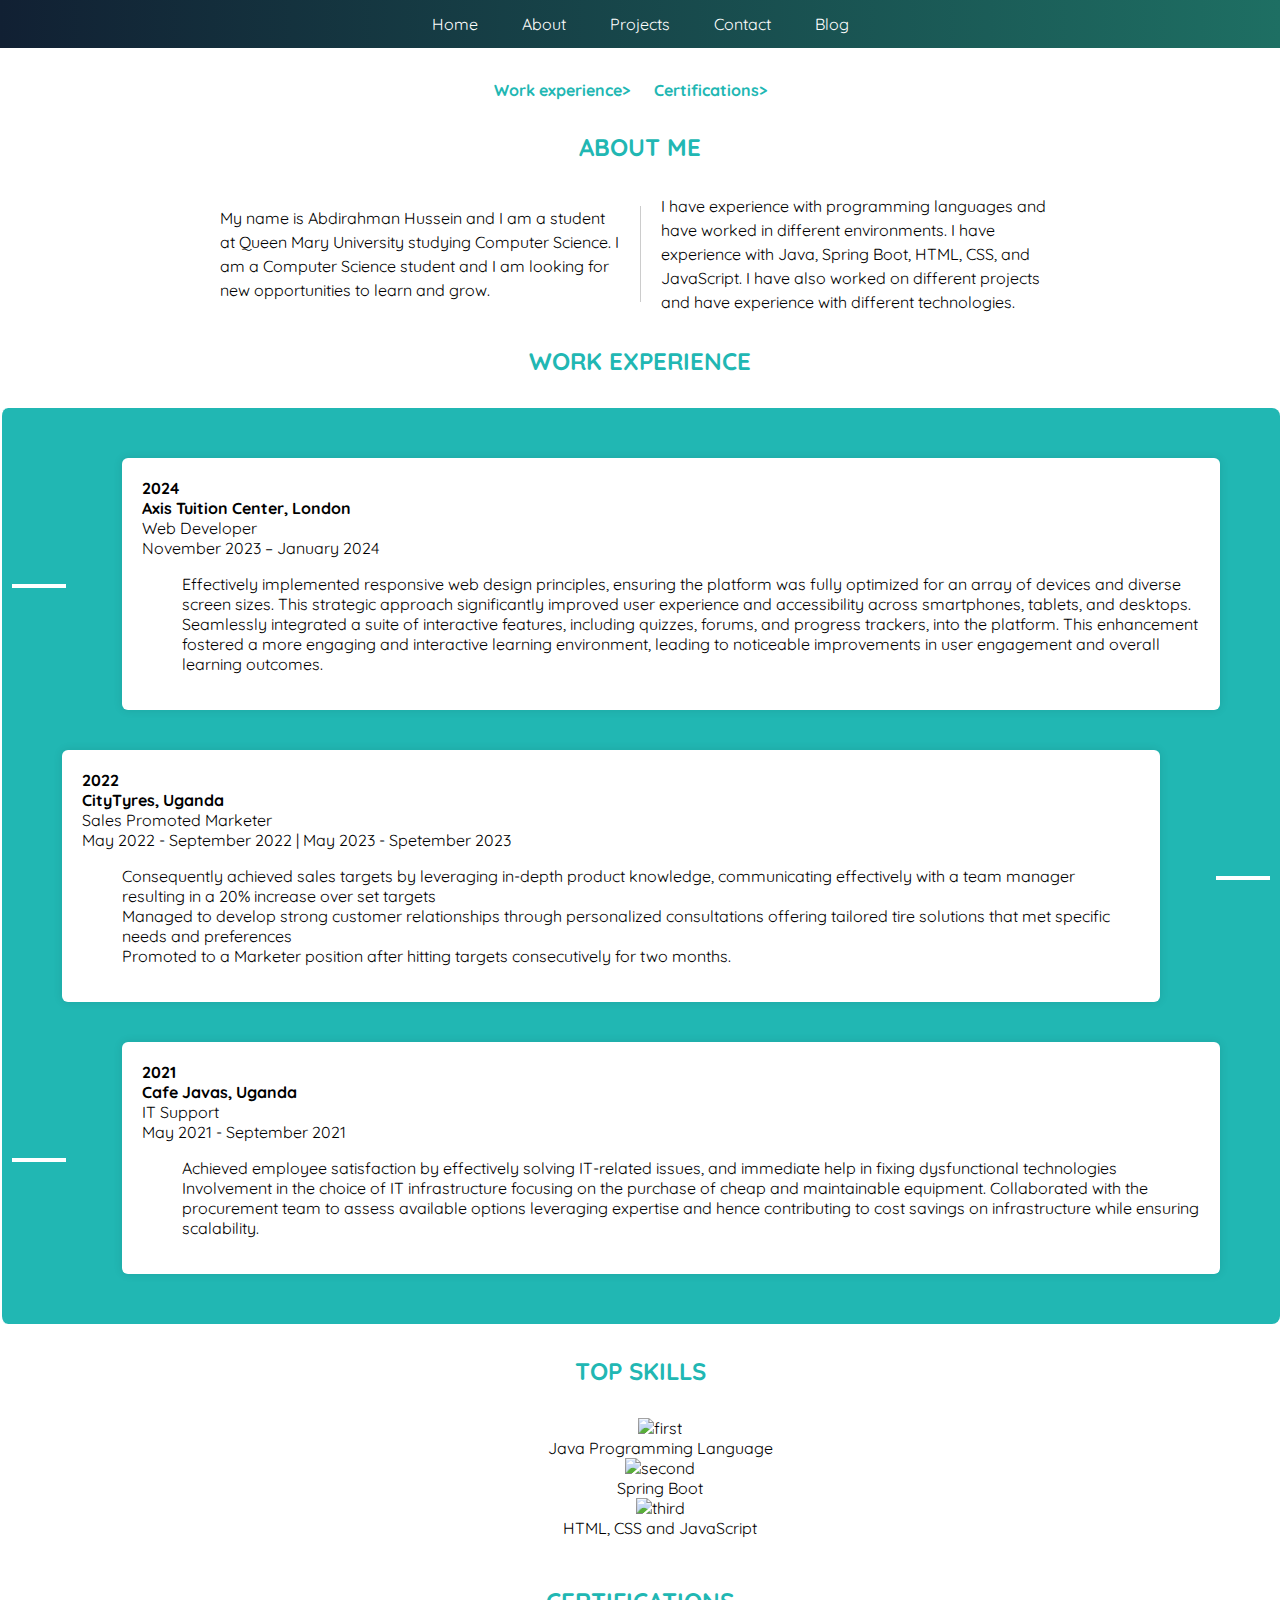
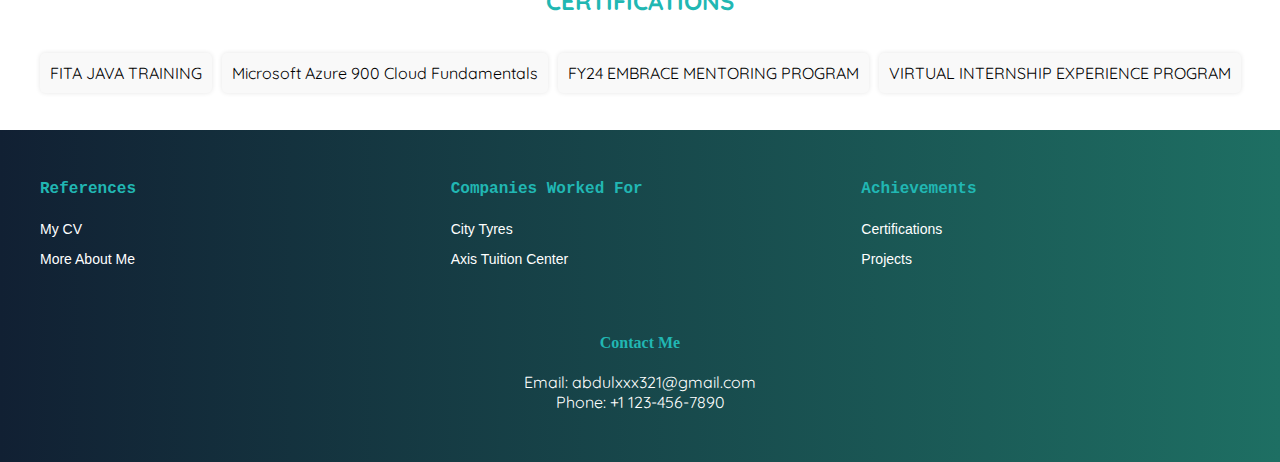
==== About.html @ 767c19e3 "Add files via upload" ====
<!DOCTYPE html>
<html lang="en">
<head>
    <meta charset="UTF-8">
    <meta name="viewport" content="width=device-width, initial-scale=1.0">
    <title>About-page</title>
    <script src="script.js"></script>
    <link rel="preconnect" href="https://fonts.googleapis.com">
    <link rel="prec onnect" href="https://fonts.gstatic.com" crossorigin>
    <link href="https://fonts.googleapis.com/css2?family=Quicksand:wght@300..700&display=swap" rel="stylesheet">
    <link rel="preconnect" href="https://fonts.googleapis.com">
    <link rel="preconnect" href="https://fonts.gstatic.com" crossorigin>
    <link href="https://fonts.googleapis.com/css2?family=Quicksand:wght@300..700&family=Staatliches&display=swap" rel="stylesheet">
    <link rel="preconnect" href="https://fonts.googleapis.com">
    <link rel="preconnect" href="https://fonts.gstatic.com" crossorigin>
    <link href="https://fonts.googleapis.com/css2?family=Play:wght@400;700&family=Playfair+Display:ital,wght@0,400..900;1,400..900&family=Quicksand:wght@300..700&family=Staatliches&display=swap" rel="stylesheet">
    <link rel="stylesheet" href="reset.css">
    <link rel="stylesheet" href="footer.css">
    <link rel="stylesheet" href="About.css">
    <link rel="stylesheet" href="Menubar.css">
      <style>   
    @media (max-width: 768px) {
      /* Call mobile.css for screens with a width of 768px or less */
      @import url('mobile.css');
    }
  </style>
       </head>      
    
         <nav>
    <div class="menu-icon" id="clicked-menu">&#9776;</div>
    <ul class="menu">
      <li><a href="index.html">Home</a></li>
      <li><a href="About.html">About</a></li>
      <li><a href="Projects.html">Projects</a></li>
      <li><a href="Contact.html">Contact</a></li>
      <li><a href="PHP/outofsession.php">Blog</a></li>
    </ul>
  </nav>

        <main>
        <div class="Menu">
          <ul>
             <li><a href="#work-experience">Work experience></a></li>
             <li><a href="#certifications">Certifications></a></li>
          </ul>
          </div>
              
            
<h2>ABOUT ME</h2>    
<section id="aboutme" class="info">
  <div class="aboutme">
    <div class="aboutme-border">
    
      <p>
        My name is Abdirahman Hussein and I am a student at Queen Mary University studying Computer Science.
        I am a Computer Science student and I am looking for new opportunities to learn and grow.
      </p>
    </div>
    <div class="aboutme-content">
      <p>
        I have experience with programming languages and have worked in different environments. I have experience with Java, Spring Boot, HTML, CSS, and JavaScript.
        I have also worked on different projects and have experience with different technologies.
      </p>
    </div>
  </div>
</section>

            
<a href="#work-experience"></a>
<h2>WORK EXPERIENCE</h2>
<section id="work-experience">
<section id="link" class="header">
</section>
<article class="container-timeline">
<section class="timeline">
  <div class="container left">
    <div class="content">
      <h3>2024</h3>
      <h4>Axis Tuition Center, London</h4>
      <p>Web Developer</p>
      <p>November 2023 – January 2024</p>
      <ul>
        <li>Effectively implemented responsive web design principles, ensuring the 
platform was fully optimized for an array of devices and diverse screen sizes. This strategic approach significantly improved user experience and 
accessibility across smartphones, tablets, and desktops.</li>
        <li>Seamlessly integrated a suite of interactive features, including quizzes, forums, and progress trackers, into the platform. This enhancement fostered a more 
engaging and interactive learning environment, leading to noticeable improvements in user engagement and overall learning outcomes.</li>
      </ul>
    </div>
  </div>
  
  <div class="container right">
    <div class="content">
      <h3>2022</h3>
      <h4>CityTyres, Uganda</h4>
      <p>Sales Promoted Marketer</p>
      <p>May 2022 - September 2022 | May 2023 - Spetember 2023 </p>
      <ul>
        <li>Consequently achieved sales targets by leveraging in-depth product knowledge, communicating effectively with a team manager resulting in a 20% increase over set targets</li>
        <li>Managed to develop strong customer relationships through personalized consultations offering tailored tire solutions that met specific needs and preferences</li>
        <li>Promoted to a Marketer position after hitting targets consecutively for two months.</li>
      </ul>
    </div>
  </div>
  
  <div class="container left">
    <div class="content">
      <h3>2021</h3>
      <h4>Cafe Javas, Uganda</h4>
      <p>IT Support</p>
      <p>May 2021 - September 2021</p>
      <ul>
        <li>Achieved employee satisfaction by effectively solving IT-related issues, and immediate help in fixing dysfunctional technologies</li>
        <li>Involvement in the choice of IT infrastructure focusing on the purchase of cheap and maintainable equipment. Collaborated with the procurement team to assess available options leveraging expertise and hence contributing to cost savings on infrastructure while ensuring scalability.</li>
      </ul>
    </div>
  </div>
  
</section>
</article>

<article id="skills">
  <h2>TOP SKILLS</h2>
 <ul>
    <li class="items">
      <img src="Project photos/first.png" alt="first">
      <p>Java Programming Language</p>
    </li>
    <li class="items">
      <img src="Project photos/second.png" alt="second">
      <p>Spring Boot</p>
    </li>
    <li class="items">
      <img src="Project photos/third.png" alt="third">
      <p>HTML, CSS and JavaScript</p>
    </li>
  </ul>
</article>


            <aside id="certifications">
                <h2>CERTIFICATIONS</h2>
                <ul>
                    <li>
                      FITA JAVA TRAINING
                    </li>
                    <li>
                       Microsoft Azure 900 Cloud Fundamentals
                    </li>
                    <li>
                        FY24 EMBRACE MENTORING PROGRAM
                    </li>
                    <li>
                        VIRTUAL INTERNSHIP EXPERIENCE PROGRAM
                    </li>
          
                </ul>
            </aside>
            
        </main>

  <footer id="footer" class="footer">
    <div class="footer-content">
      <div class="footer-section">
        <h3>References</h3>
        <ul>
          <li><a href="CV.html">My CV</a></li>
          <li><a href="Home-BlogPage.html">More About Me</a></li>
        </ul>
      </div>
      <div class="footer-section">
        <h3>Companies Worked For</h3>
        <ul>
          <li><a href="https://mandelagroup.co.ug/">City Tyres</a></li>
          <li><a href="https://www.tuitioncentres.org/">Axis Tuition Center</a></li>
        </ul>
      </div>
      <div class="footer-section">
        <h3>Achievements</h3>
        <ul>
          <li><a href="#certifications">Certifications</a></li>
          <li><a href="Projectsfinal.html">Projects</a></li>
        </ul>
      </div>
    </div>
    <div class="contact-info">
      <h3>Contact Me</h3>
      <p>Email: abdulxxx321@gmail.com</p>
      <p>Phone: +1 123-456-7890</p>
    </div>
  </footer>
      
    </div>
  


</html>
---- footer.css ----
/* Footer styles */
.footer {
  background: linear-gradient(to right, #112033, #1e6f63);
  color: white;
  padding: 3.125em 0; 
  max-width: 100%;
  margin-top: 2rem;
}

.footer-content {
  max-width: 75em; 
  margin: 0 auto;
  display: flex;
  flex-wrap: wrap; /* Allow items to wrap to the next line */
  justify-content: space-between;
  padding: 0 2em;
}

.footer-section {
  flex: 1;
  margin-right: 2em; /* Adjust margin for better spacing */
}

.footer-section:last-child {
  margin-right: 0;
}

.footer-section h3 {
  color: #21b7b3;
  margin-bottom: 1.25em; 
  font-family: 'Courier New', monospace;
}

.footer-section ul {
  list-style-type: none;
  padding: 0;
}

.footer-section ul li {
  margin-bottom: 0.625em; 
}

.footer-section ul li a {
  color: #ffffff;
  text-decoration: none;
  transition: color 0.3s;
  font-family: 'Arial', sans-serif;
  font-size: 0.875em;
}

.footer-section ul li a:hover {
  color: #21b7b3;
}

.contact-info {
  flex: 1;
  margin-top: 3.125em;
  text-align: center;
}

.contact-info h3 {
  color: #21b7b3;
  margin-bottom: 1.25em; 
  font-family: 'Georgia', serif;
}

/* Media query for smaller screens */
@media screen and (max-width: 768px) {
  .footer-content {
    flex-direction: column; /* Stack items vertically */
    align-items: center; /* Center items horizontally */
  }
  
  .footer-section {
    flex: 1 1 auto; /* Allow items to grow and shrink as needed */
    margin-right: 0; /* Remove right margin */
    margin-bottom: 1.25em; /* Add bottom margin for spacing */
  }
}
---- About.css ----
/* Overall styles */
body {
  font-family: "Quicksand", sans-serif;
}

/* Menu links for the About page */
.Menu ul {
  list-style-type: none;
  padding: 0;
  margin: 2rem;
  text-align: center;
}

.Menu li {
  display: inline;
  margin-right: 20px;
}

.Menu a {
  text-decoration: none;
  color: #21b7b3;
  font-weight: bold;
}

.Menu a:hover {
  color: #007bff;
}

/* Center align the header */
h2 {
  text-align: center;
  display: block;
  margin: 2rem;
  color: #21b7b3;
  font-size: 1.5rem;
}

.aboutme {
  display: flex;
  justify-content: center;
  align-items: center;
}

.aboutme-border {
  border-right: 1px solid #cccccc;
  padding-right: 20px;
  margin-right: 20px;
}

.aboutme p {
  max-width: 400px;
  text-align: left;
  line-height: 1.5;
  margin: 0;
}

.aboutme h2 {
  text-align: center;
}

/* Timeline CSS */
.timeline {
  position: relative;
  padding: 20px 0;
}

.container-timeline {
  padding: 10px 40px;
  margin: 2rem 0;
  position: relative;
  border-left: 2px solid white;
  border-radius: 8px;
  background-color: #21b7b3;
}

.content {
  padding: 20px;
  background-color: white;
  border-radius: 6px;
  box-shadow: 0 0 10px rgba(0, 0, 0, 0.1);
}

.content h3 {
  margin-top: 0;
}

.container {
  position: relative;
  padding: 20px;
}

.container.left {
  padding-left: 80px;
}

.container.right {
  padding-right: 80px;
}

.container::before {
  content: '';
  position: absolute;
  top: 50%;
  border-width: 2px;
  border-style: solid;
  border-color: white;
}

.container.left::before {
  left: -30px;
  width: 50px;
}

.container.right::before {
  right: -30px;
  width: 50px;
}

#certifications {
  display: flex;
  flex-direction: column;
  align-items: center;
}

li {
  list-style: none;
}

#certifications ul {
  list-style-type: none;
  padding: 0;
  margin: 0;
  display: flex;
  flex-wrap: wrap;
  justify-content: center;
}

#certifications li {
  margin: 5px;
  padding: 10px;
  background-color: #f9f9f9;
  border-radius: 5px;
  box-shadow: 0 0 5px rgba(0, 0, 0, 0.1);
}

#skills {
  text-align: center;
}

.skills-list {
  list-style-type: none;
  padding: 0;
  display: flex;
  justify-content: center;
}

.skill-item {
  margin: 0 20px;
  text-align: center;
}

.skill-item img {
  width: 50px;
  height: 50px;
  margin-bottom: 10px;
}

/* Responsive styles */
@media screen and (max-width: 768px) {
  .Menu li {
    display: block;
    margin-right: 0;
    margin-bottom: 10px;
  }

  .aboutme {
    flex-direction: column;
  }

  .aboutme-border {
    border-right: none;
    padding-right: 0;
    margin-right: 0;
    margin-bottom: 20px;
  }

  .aboutme p {
    max-width: none;
  }

  .container.left,
  .container.right {
    padding-left: 20px;
    padding-right: 20px;
  }
}
---- Menubar.css ----
@import url('https://fonts.googleapis.com/css2?family=Poppins:wght@300;400;500;600;700;800;900&display=swap');
/* CSS styling for the menu navbar */
nav {
  background: linear-gradient(to right, #112033, #1e6f63); /* Background color */
  text-align: center;
  width: 100%; /* Full width */
}

.menu-icon {
  display: none; /* Hide the menu icon by default for larger screens */
  color: white; /* Icon color */
  font-size: 1.5em; /* Icon size */
  padding: 0.9375em; /* Padding around the icon */
  cursor: pointer; /* Change cursor to pointer on hover */
}

.menu {
  list-style-type: none; /* Remove bullet points */
  margin: 0;
  padding: 0;
  overflow: hidden;
}

.logo a {
  color: white; /* Text color */
  font-size: 1.5em; /* Font size */
  font-weight: bold; /* Font weight */
  text-decoration: none; /* Remove underline */
  padding: 0.625em 1.25em; /* Padding around the logo */
}

.menu li {
  display: inline-block; /* Display menu items inline-block */
}


.menu li a {
  display: block;
  color: white; /* Text color */
  text-align: center;
  padding: 0.875em 1.25em; /* Padding for each menu item */
  text-decoration: none;
  transition: background-color 0.3s ease; /* Smooth transition effect for background color */
}

.menu li a:hover {
  background-color: rgba(255, 255, 255, 0.1); /* Change background color on hover */
}
.menu li a {
  display: block;
  color: white; /* Text color */
  text-align: center;
  padding: 0.875em 1.25em; /* Padding for each menu item */
  text-decoration: none;   
}

.menu li a:hover {
  transition: background-color 0.3s ease; /* Smooth transition effect */
}


.menu li a {
  display: block;
  color: white; /* Text color */
  text-align: center;
  padding: 0.875em 1.25em; /* Padding for each menu item */
  text-decoration: none;
  transition: background-color 0.3s ease; /* Smooth transition effect for background color */
}

.menu li a:hover {
  background-color: rgba(255, 255, 255, 0.1); /* Change background color on hover */
}


@media screen and (max-width: 48em) {
  .menu {
      display: none; /* Hide the menu for smaller screens */
      right: 0;
  }
  .menu-icon {
      display: block; /* Display the menu icon for smaller screens */
      right: 0;
  }
}
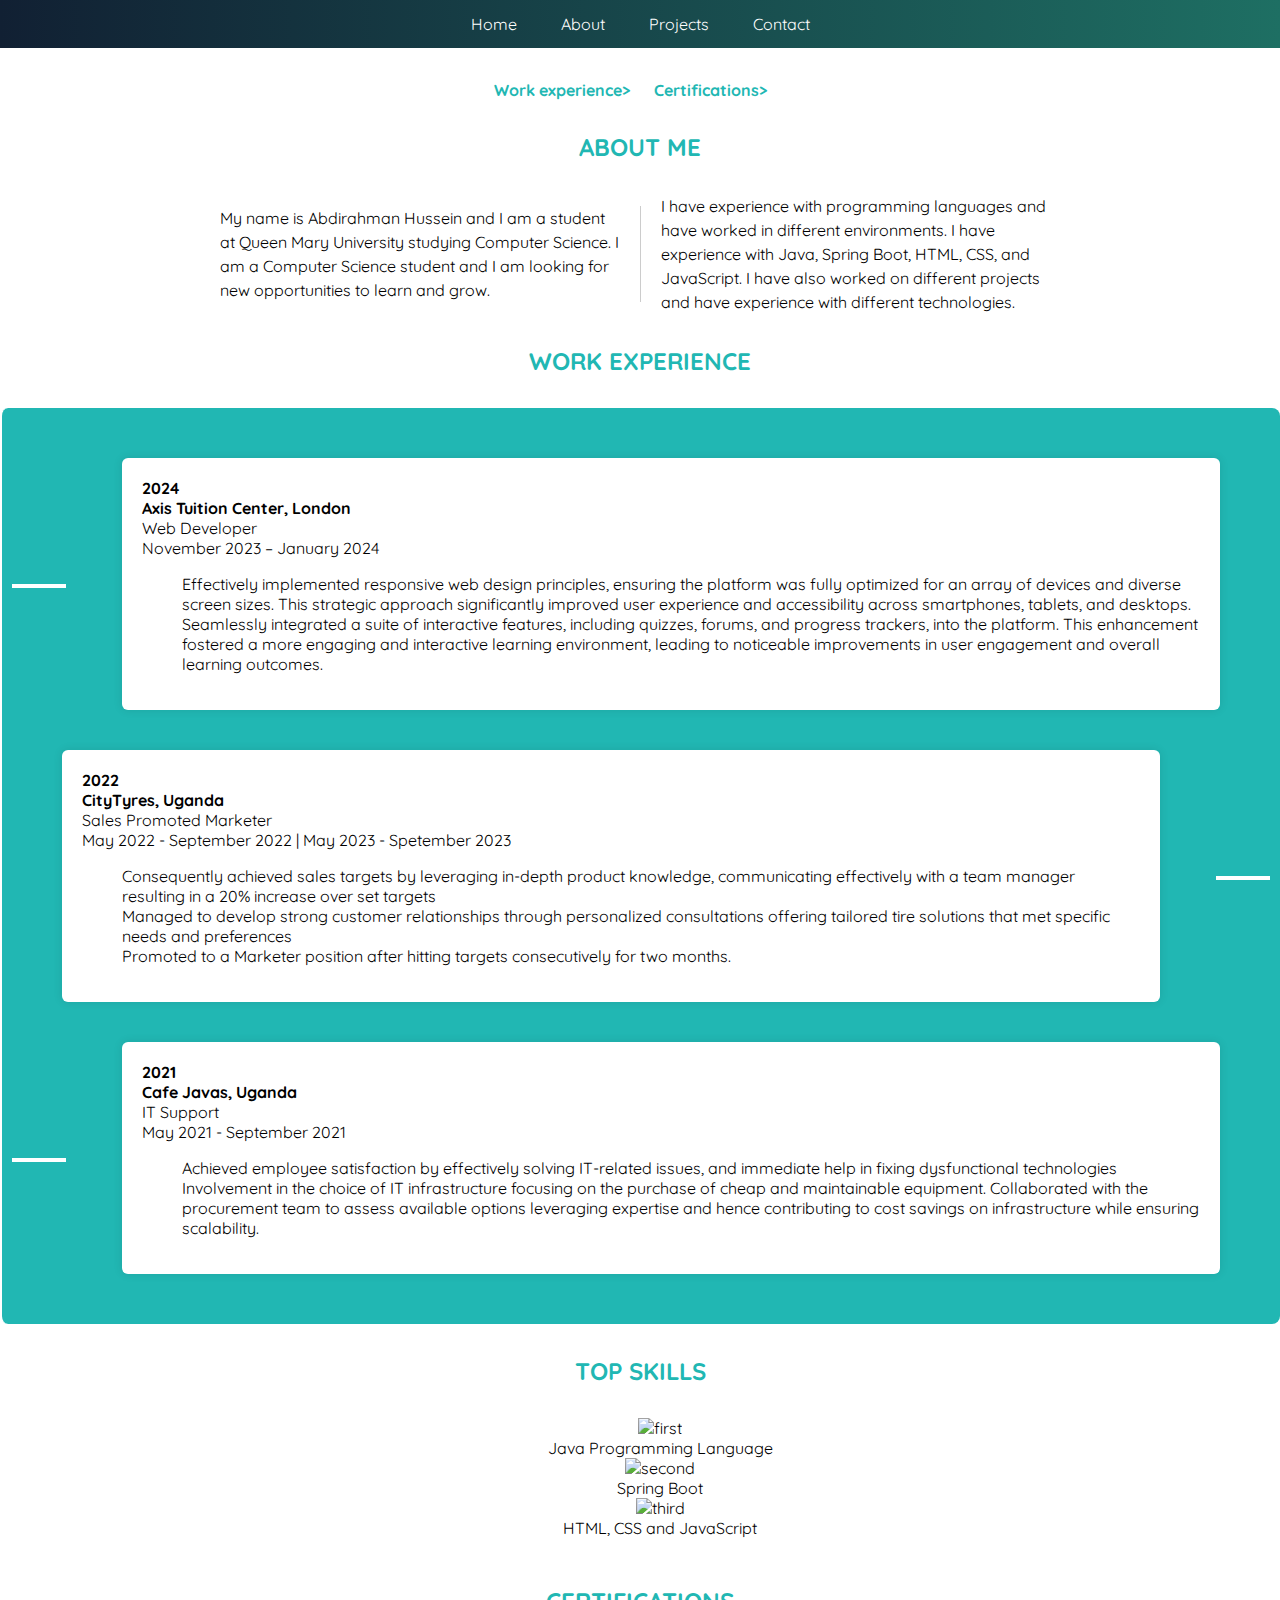
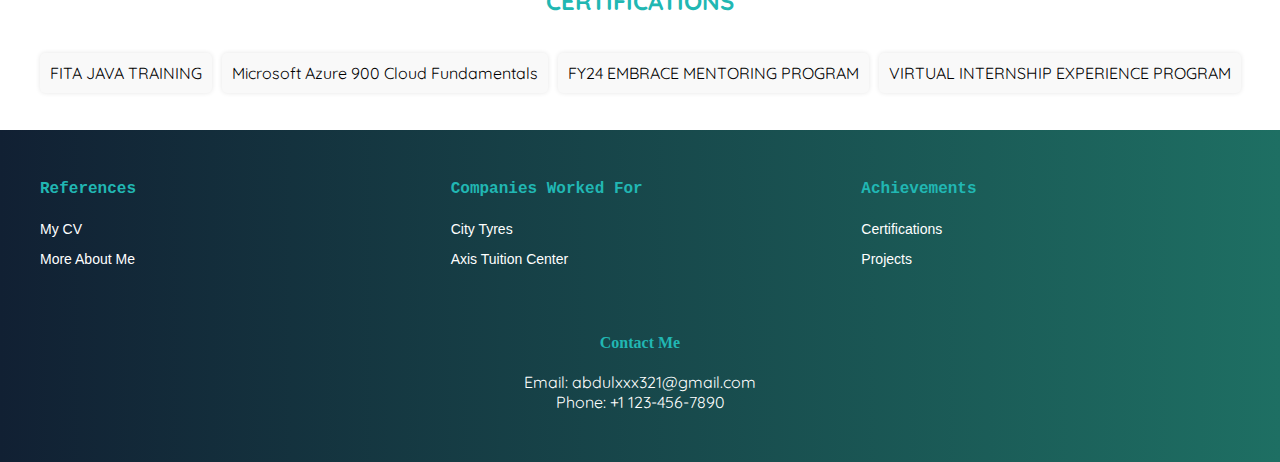
==== commit 7284a974: "Update About.html" ====
--- a/About.html
+++ b/About.html
@@ -33,7 +33,7 @@
       <li><a href="About.html">About</a></li>
       <li><a href="Projects.html">Projects</a></li>
       <li><a href="Contact.html">Contact</a></li>
-      <li><a href="PHP/outofsession.php">Blog</a></li>
+
     </ul>
   </nav>
 
@@ -123,15 +123,15 @@
   <h2>TOP SKILLS</h2>
  <ul>
     <li class="items">
-      <img src="Project photos/first.png" alt="first">
+      <img src="first.png" alt="first">
       <p>Java Programming Language</p>
     </li>
     <li class="items">
-      <img src="Project photos/second.png" alt="second">
+      <img src="second.png" alt="second">
       <p>Spring Boot</p>
     </li>
     <li class="items">
-      <img src="Project photos/third.png" alt="third">
+      <img src="third.png" alt="third">
       <p>HTML, CSS and JavaScript</p>
     </li>
   </ul>
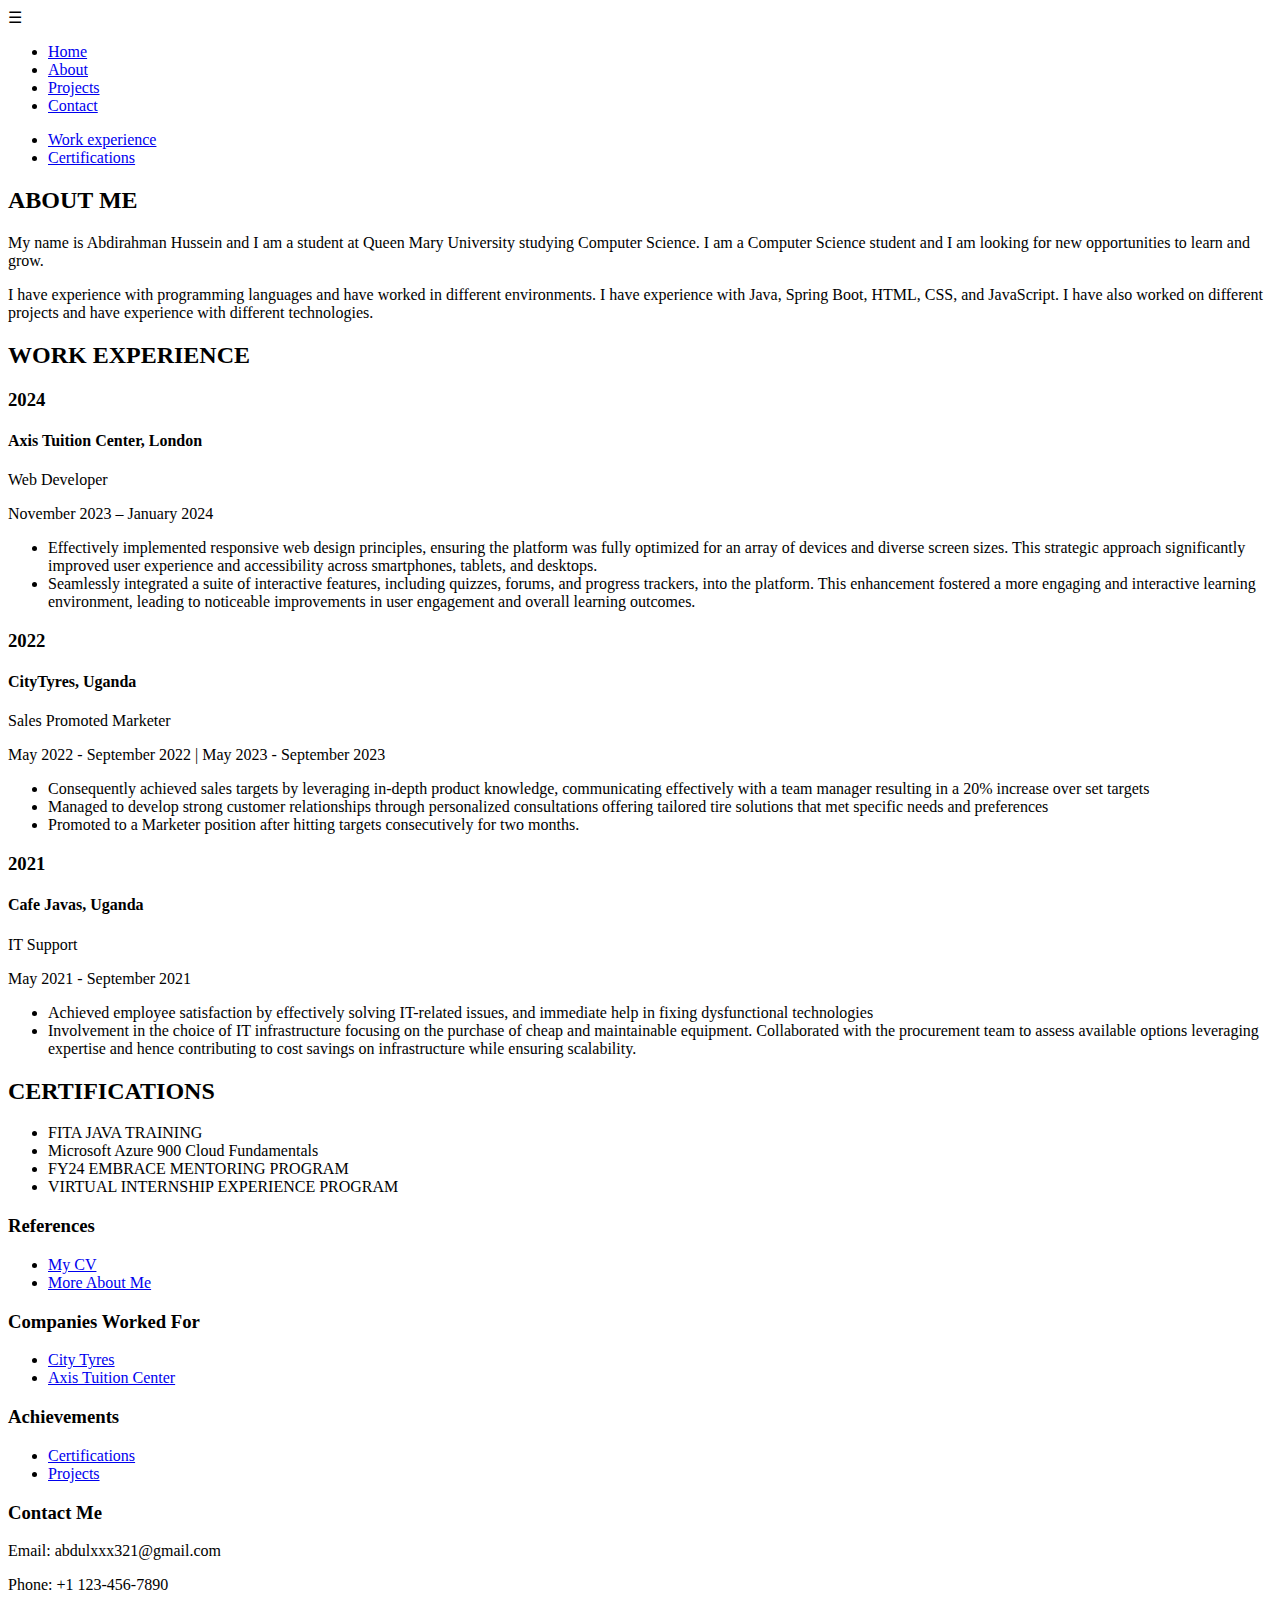
==== commit 96d8bdad: "Update About.html" ====
--- a/About.html
+++ b/About.html
@@ -4,194 +4,140 @@
     <meta charset="UTF-8">
     <meta name="viewport" content="width=device-width, initial-scale=1.0">
     <title>About-page</title>
-    <script src="script.js"></script>
-    <link rel="preconnect" href="https://fonts.googleapis.com">
-    <link rel="prec onnect" href="https://fonts.gstatic.com" crossorigin>
-    <link href="https://fonts.googleapis.com/css2?family=Quicksand:wght@300..700&display=swap" rel="stylesheet">
-    <link rel="preconnect" href="https://fonts.googleapis.com">
-    <link rel="preconnect" href="https://fonts.gstatic.com" crossorigin>
-    <link href="https://fonts.googleapis.com/css2?family=Quicksand:wght@300..700&family=Staatliches&display=swap" rel="stylesheet">
-    <link rel="preconnect" href="https://fonts.googleapis.com">
-    <link rel="preconnect" href="https://fonts.gstatic.com" crossorigin>
-    <link href="https://fonts.googleapis.com/css2?family=Play:wght@400;700&family=Playfair+Display:ital,wght@0,400..900;1,400..900&family=Quicksand:wght@300..700&family=Staatliches&display=swap" rel="stylesheet">
-    <link rel="stylesheet" href="reset.css">
-    <link rel="stylesheet" href="footer.css">
-    <link rel="stylesheet" href="About.css">
-    <link rel="stylesheet" href="Menubar.css">
-      <style>   
-    @media (max-width: 768px) {
-      /* Call mobile.css for screens with a width of 768px or less */
-      @import url('mobile.css');
-    }
-  </style>
-       </head>      
-    
-         <nav>
-    <div class="menu-icon" id="clicked-menu">&#9776;</div>
+    <link rel="stylesheet" href="styles.css">
+    <style>   
+        @media (max-width: 768px) {
+            /* Call mobile.css for screens with a width of 768px or less */
+            @import url('mobile.css');
+        }
+    </style>
+</head>
+<body>
+
+<nav>
+    <div class="menu-icon" id="clicked-menu" onclick="toggleMenu()">&#9776;</div>
     <ul class="menu">
-      <li><a href="index.html">Home</a></li>
-      <li><a href="About.html">About</a></li>
-      <li><a href="Projects.html">Projects</a></li>
-      <li><a href="Contact.html">Contact</a></li>
+        <li><a href="index.html">Home</a></li>
+        <li><a href="About.html">About</a></li>
+        <li><a href="Projects.html">Projects</a></li>
+        <li><a href="Contact.html">Contact</a></li>
+    </ul>
+</nav>
 
-    </ul>
-  </nav>
+<main>
+    <div class="Menu">
+        <ul>
+            <li><a href="#work-experience">Work experience</a></li>
+            <li><a href="#certifications">Certifications</a></li>
+        </ul>
+    </div>
 
-        <main>
-        <div class="Menu">
-          <ul>
-             <li><a href="#work-experience">Work experience></a></li>
-             <li><a href="#certifications">Certifications></a></li>
-          </ul>
-          </div>
-              
-            
-<h2>ABOUT ME</h2>    
-<section id="aboutme" class="info">
-  <div class="aboutme">
-    <div class="aboutme-border">
-    
-      <p>
-        My name is Abdirahman Hussein and I am a student at Queen Mary University studying Computer Science.
-        I am a Computer Science student and I am looking for new opportunities to learn and grow.
-      </p>
-    </div>
-    <div class="aboutme-content">
-      <p>
-        I have experience with programming languages and have worked in different environments. I have experience with Java, Spring Boot, HTML, CSS, and JavaScript.
-        I have also worked on different projects and have experience with different technologies.
-      </p>
-    </div>
-  </div>
-</section>
+    <h2>ABOUT ME</h2>
+    <section id="aboutme" class="info">
+        <div class="aboutme">
+            <div class="aboutme-border">
+                <p>
+                    My name is Abdirahman Hussein and I am a student at Queen Mary University studying Computer Science.
+                    I am a Computer Science student and I am looking for new opportunities to learn and grow.
+                </p>
+            </div>
+            <div class="aboutme-content">
+                <p>
+                    I have experience with programming languages and have worked in different environments. I have experience with Java, Spring Boot, HTML, CSS, and JavaScript.
+                    I have also worked on different projects and have experience with different technologies.
+                </p>
+            </div>
+        </div>
+    </section>
 
-            
-<a href="#work-experience"></a>
-<h2>WORK EXPERIENCE</h2>
-<section id="work-experience">
-<section id="link" class="header">
-</section>
-<article class="container-timeline">
-<section class="timeline">
-  <div class="container left">
-    <div class="content">
-      <h3>2024</h3>
-      <h4>Axis Tuition Center, London</h4>
-      <p>Web Developer</p>
-      <p>November 2023 – January 2024</p>
-      <ul>
-        <li>Effectively implemented responsive web design principles, ensuring the 
-platform was fully optimized for an array of devices and diverse screen sizes. This strategic approach significantly improved user experience and 
-accessibility across smartphones, tablets, and desktops.</li>
-        <li>Seamlessly integrated a suite of interactive features, including quizzes, forums, and progress trackers, into the platform. This enhancement fostered a more 
-engaging and interactive learning environment, leading to noticeable improvements in user engagement and overall learning outcomes.</li>
-      </ul>
-    </div>
-  </div>
-  
-  <div class="container right">
-    <div class="content">
-      <h3>2022</h3>
-      <h4>CityTyres, Uganda</h4>
-      <p>Sales Promoted Marketer</p>
-      <p>May 2022 - September 2022 | May 2023 - Spetember 2023 </p>
-      <ul>
-        <li>Consequently achieved sales targets by leveraging in-depth product knowledge, communicating effectively with a team manager resulting in a 20% increase over set targets</li>
-        <li>Managed to develop strong customer relationships through personalized consultations offering tailored tire solutions that met specific needs and preferences</li>
-        <li>Promoted to a Marketer position after hitting targets consecutively for two months.</li>
-      </ul>
-    </div>
-  </div>
-  
-  <div class="container left">
-    <div class="content">
-      <h3>2021</h3>
-      <h4>Cafe Javas, Uganda</h4>
-      <p>IT Support</p>
-      <p>May 2021 - September 2021</p>
-      <ul>
-        <li>Achieved employee satisfaction by effectively solving IT-related issues, and immediate help in fixing dysfunctional technologies</li>
-        <li>Involvement in the choice of IT infrastructure focusing on the purchase of cheap and maintainable equipment. Collaborated with the procurement team to assess available options leveraging expertise and hence contributing to cost savings on infrastructure while ensuring scalability.</li>
-      </ul>
-    </div>
-  </div>
-  
-</section>
-</article>
+    <h2>WORK EXPERIENCE</h2>
+    <section id="work-experience">
+        <div class="container-timeline">
+            <section class="timeline">
+                <div class="container left">
+                    <div class="content">
+                        <h3>2024</h3>
+                        <h4>Axis Tuition Center, London</h4>
+                        <p>Web Developer</p>
+                        <p>November 2023 – January 2024</p>
+                        <ul>
+                            <li>Effectively implemented responsive web design principles, ensuring the platform was fully optimized for an array of devices and diverse screen sizes. This strategic approach significantly improved user experience and accessibility across smartphones, tablets, and desktops.</li>
+                            <li>Seamlessly integrated a suite of interactive features, including quizzes, forums, and progress trackers, into the platform. This enhancement fostered a more engaging and interactive learning environment, leading to noticeable improvements in user engagement and overall learning outcomes.</li>
+                        </ul>
+                    </div>
+                </div>
 
-<article id="skills">
-  <h2>TOP SKILLS</h2>
- <ul>
-    <li class="items">
-      <img src="first.png" alt="first">
-      <p>Java Programming Language</p>
-    </li>
-    <li class="items">
-      <img src="second.png" alt="second">
-      <p>Spring Boot</p>
-    </li>
-    <li class="items">
-      <img src="third.png" alt="third">
-      <p>HTML, CSS and JavaScript</p>
-    </li>
-  </ul>
-</article>
+                <div class="container right">
+                    <div class="content">
+                        <h3>2022</h3>
+                        <h4>CityTyres, Uganda</h4>
+                        <p>Sales Promoted Marketer</p>
+                        <p>May 2022 - September 2022 | May 2023 - September 2023</p>
+                        <ul>
+                            <li>Consequently achieved sales targets by leveraging in-depth product knowledge, communicating effectively with a team manager resulting in a 20% increase over set targets</li>
+                            <li>Managed to develop strong customer relationships through personalized consultations offering tailored tire solutions that met specific needs and preferences</li>
+                            <li>Promoted to a Marketer position after hitting targets consecutively for two months.</li>
+                        </ul>
+                    </div>
+                </div>
 
+                <div class="container left">
+                    <div class="content">
+                        <h3>2021</h3>
+                        <h4>Cafe Javas, Uganda</h4>
+                        <p>IT Support</p>
+                        <p>May 2021 - September 2021</p>
+                        <ul>
+                            <li>Achieved employee satisfaction by effectively solving IT-related issues, and immediate help in fixing dysfunctional technologies</li>
+                            <li>Involvement in the choice of IT infrastructure focusing on the purchase of cheap and maintainable equipment. Collaborated with the procurement team to assess available options leveraging expertise and hence contributing to cost savings on infrastructure while ensuring scalability.</li>
+                        </ul>
+                    </div>
+                </div>
+            </section>
+        </div>
+    </section>
 
-            <aside id="certifications">
-                <h2>CERTIFICATIONS</h2>
-                <ul>
-                    <li>
-                      FITA JAVA TRAINING
-                    </li>
-                    <li>
-                       Microsoft Azure 900 Cloud Fundamentals
-                    </li>
-                    <li>
-                        FY24 EMBRACE MENTORING PROGRAM
-                    </li>
-                    <li>
-                        VIRTUAL INTERNSHIP EXPERIENCE PROGRAM
-                    </li>
-          
-                </ul>
-            </aside>
-            
-        </main>
+    <aside id="certifications">
+        <h2>CERTIFICATIONS</h2>
+        <ul>
+            <li>FITA JAVA TRAINING</li>
+            <li>Microsoft Azure 900 Cloud Fundamentals</li>
+            <li>FY24 EMBRACE MENTORING PROGRAM</li>
+            <li>VIRTUAL INTERNSHIP EXPERIENCE PROGRAM</li>
+        </ul>
+    </aside>
+</main>
 
-  <footer id="footer" class="footer">
+<footer id="footer" class="footer">
     <div class="footer-content">
-      <div class="footer-section">
-        <h3>References</h3>
-        <ul>
-          <li><a href="CV.html">My CV</a></li>
-          <li><a href="Home-BlogPage.html">More About Me</a></li>
-        </ul>
-      </div>
-      <div class="footer-section">
-        <h3>Companies Worked For</h3>
-        <ul>
-          <li><a href="https://mandelagroup.co.ug/">City Tyres</a></li>
-          <li><a href="https://www.tuitioncentres.org/">Axis Tuition Center</a></li>
-        </ul>
-      </div>
-      <div class="footer-section">
-        <h3>Achievements</h3>
-        <ul>
-          <li><a href="#certifications">Certifications</a></li>
-          <li><a href="Projectsfinal.html">Projects</a></li>
-        </ul>
-      </div>
+        <div class="footer-section">
+            <h3>References</h3>
+            <ul>
+                <li><a href="CV.html">My CV</a></li>
+                <li><a href="Home-BlogPage.html">More About Me</a></li>
+            </ul>
+        </div>
+        <div class="footer-section">
+            <h3>Companies Worked For</h3>
+            <ul>
+                <li><a href="https://mandelagroup.co.ug/">City Tyres</a></li>
+                <li><a href="https://www.tuitioncentres.org/">Axis Tuition Center</a></li>
+            </ul>
+        </div>
+        <div class="footer-section">
+            <h3>Achievements</h3>
+            <ul>
+                <li><a href="#certifications">Certifications</a></li>
+                <li><a href="Projectsfinal.html">Projects</a></li>
+            </ul>
+        </div>
     </div>
     <div class="contact-info">
-      <h3>Contact Me</h3>
-      <p>Email: abdulxxx321@gmail.com</p>
-      <p>Phone: +1 123-456-7890</p>
+        <h3>Contact Me</h3>
+        <p>Email: abdulxxx321@gmail.com</p>
+        <p>Phone: +1 123-456-7890</p>
     </div>
-  </footer>
-      
-    </div>
-  
+</footer>
 
-
+</body>
 </html>
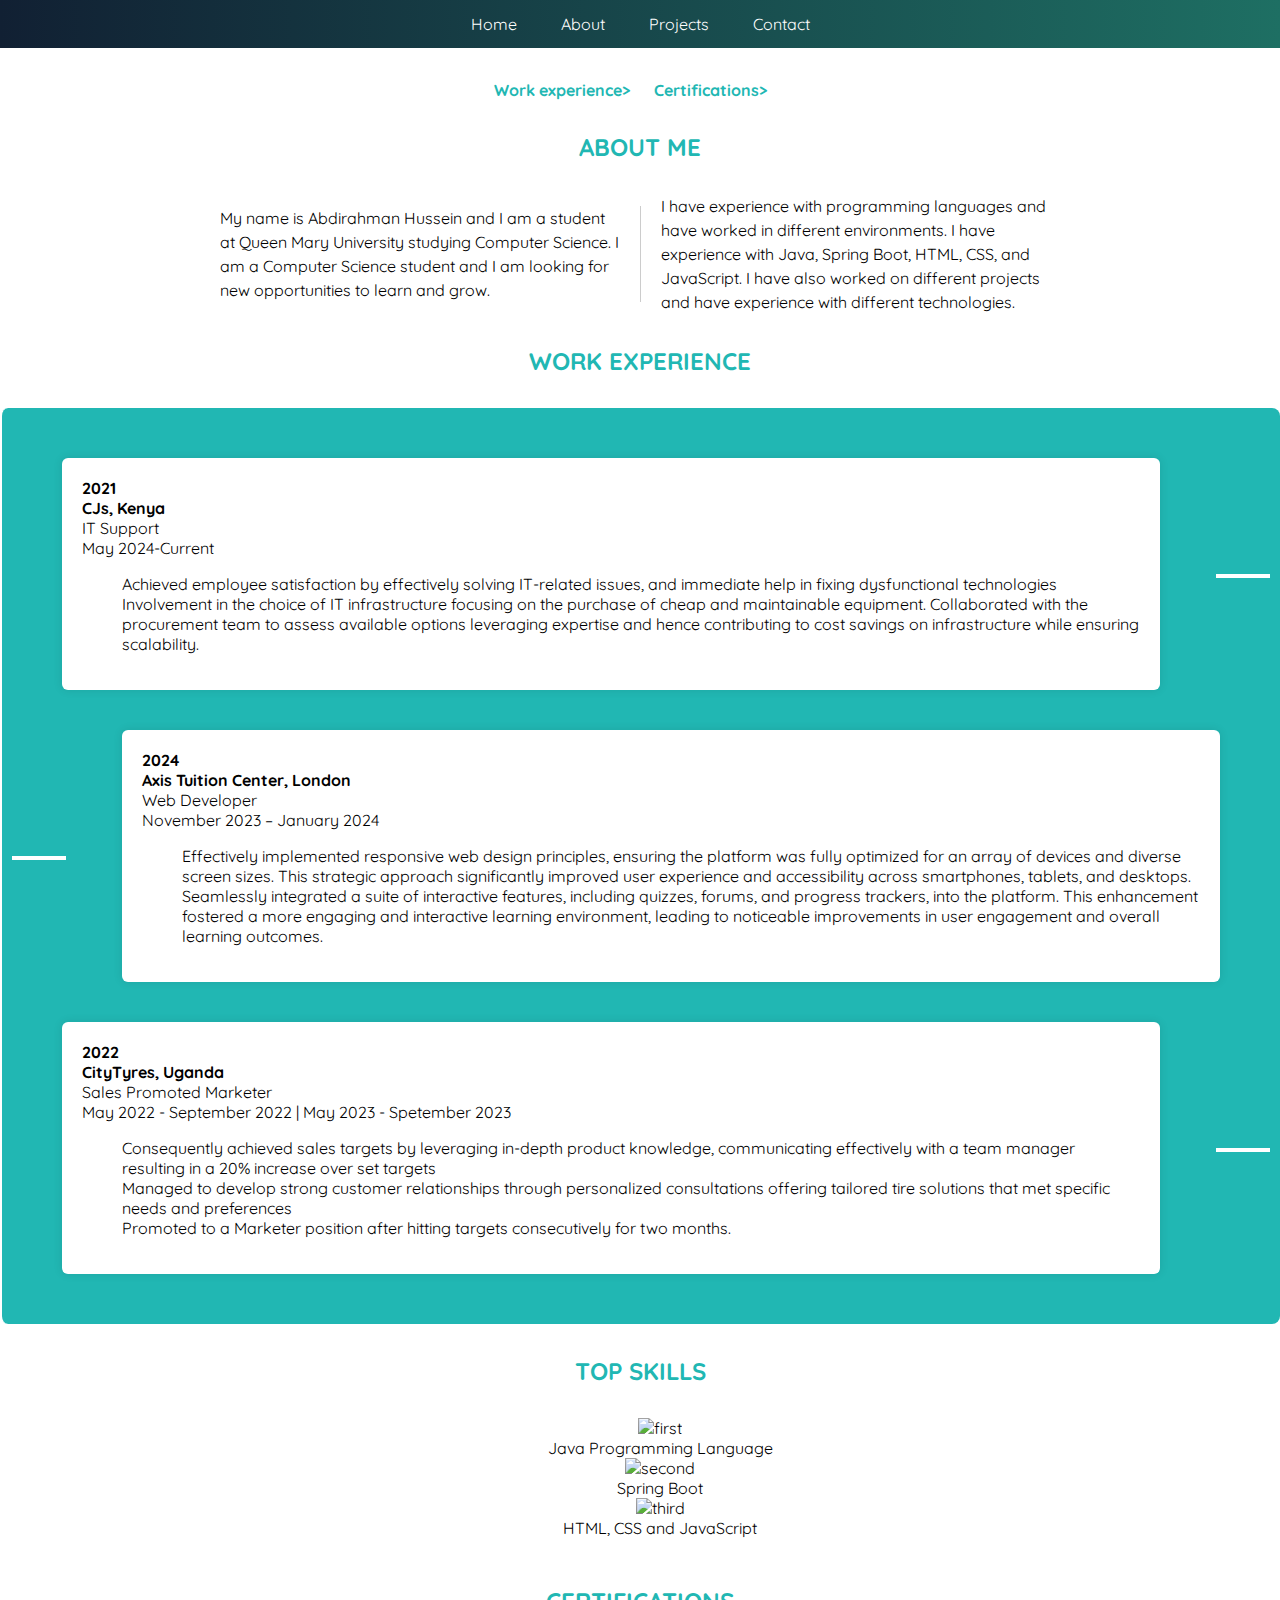
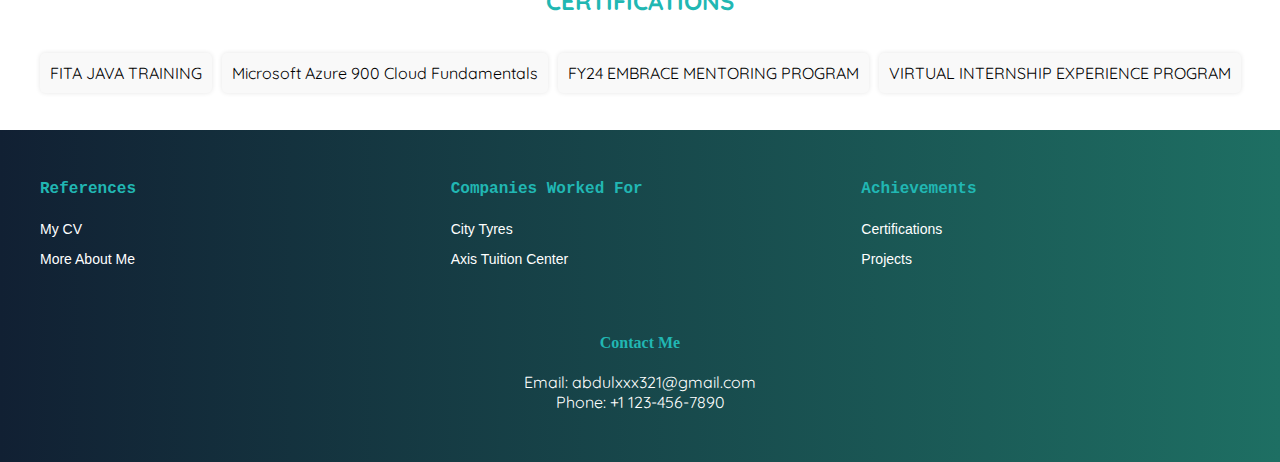
==== commit ea94785a: "Update About.html" ====
--- a/About.html
+++ b/About.html
@@ -4,140 +4,198 @@
     <meta charset="UTF-8">
     <meta name="viewport" content="width=device-width, initial-scale=1.0">
     <title>About-page</title>
-    <link rel="stylesheet" href="styles.css">
-    <style>   
-        @media (max-width: 768px) {
-            /* Call mobile.css for screens with a width of 768px or less */
-            @import url('mobile.css');
-        }
-    </style>
-</head>
-<body>
-
-<nav>
+    <script src="script.js"></script>
+    <link rel="preconnect" href="https://fonts.googleapis.com">
+    <link rel="prec onnect" href="https://fonts.gstatic.com" crossorigin>
+    <link href="https://fonts.googleapis.com/css2?family=Quicksand:wght@300..700&display=swap" rel="stylesheet">
+    <link rel="preconnect" href="https://fonts.googleapis.com">
+    <link rel="preconnect" href="https://fonts.gstatic.com" crossorigin>
+    <link href="https://fonts.googleapis.com/css2?family=Quicksand:wght@300..700&family=Staatliches&display=swap" rel="stylesheet">
+    <link rel="preconnect" href="https://fonts.googleapis.com">
+    <link rel="preconnect" href="https://fonts.gstatic.com" crossorigin>
+    <link href="https://fonts.googleapis.com/css2?family=Play:wght@400;700&family=Playfair+Display:ital,wght@0,400..900;1,400..900&family=Quicksand:wght@300..700&family=Staatliches&display=swap" rel="stylesheet">
+    <link rel="stylesheet" href="reset.css">
+    <link rel="stylesheet" href="footer.css">
+    <link rel="stylesheet" href="About.css">
+    <link rel="stylesheet" href="Menubar.css">
+      <style>   
+    @media (max-width: 768px) {
+      /* Call mobile.css for screens with a width of 768px or less */
+      @import url('mobile.css');
+    }
+  </style>
+       </head>      
+    
+         <nav>
     <div class="menu-icon" id="clicked-menu" onclick="toggleMenu()">&#9776;</div>
     <ul class="menu">
-        <li><a href="index.html">Home</a></li>
-        <li><a href="About.html">About</a></li>
-        <li><a href="Projects.html">Projects</a></li>
-        <li><a href="Contact.html">Contact</a></li>
+      <li><a href="index.html">Home</a></li>
+      <li><a href="About.html">About</a></li>
+      <li><a href="Projects.html">Projects</a></li>
+      <li><a href="Contact.html">Contact</a></li>
+    
     </ul>
-</nav>
-
-<main>
-    <div class="Menu">
+  </nav>
+
+        <main>
+        <div class="Menu">
+          <ul>
+             <li><a href="#work-experience">Work experience></a></li>
+             <li><a href="#certifications">Certifications></a></li>
+          </ul>
+          </div>
+              
+            
+<h2>ABOUT ME</h2>    
+<section id="aboutme" class="info">
+  <div class="aboutme">
+    <div class="aboutme-border">
+    
+      <p>
+        My name is Abdirahman Hussein and I am a student at Queen Mary University studying Computer Science.
+        I am a Computer Science student and I am looking for new opportunities to learn and grow.
+      </p>
+    </div>
+    <div class="aboutme-content">
+      <p>
+        I have experience with programming languages and have worked in different environments. I have experience with Java, Spring Boot, HTML, CSS, and JavaScript.
+        I have also worked on different projects and have experience with different technologies.
+      </p>
+    </div>
+  </div>
+</section>
+
+            
+<a href="#work-experience"></a>
+<h2>WORK EXPERIENCE</h2>
+<section id="work-experience">
+<section id="link" class="header">
+</section>
+<article class="container-timeline">
+<section class="timeline">
+
+  <div class="container right">
+    <div class="content">
+      <h3>2021</h3>
+      <h4>CJs, Kenya</h4>
+      <p>IT Support</p>
+      <p>May 2024-Current</p>
+      <ul>
+        <li>Achieved employee satisfaction by effectively solving IT-related issues, and immediate help in fixing dysfunctional technologies</li>
+        <li>Involvement in the choice of IT infrastructure focusing on the purchase of cheap and maintainable equipment. Collaborated with the procurement team to assess available options leveraging expertise and hence contributing to cost savings on infrastructure while ensuring scalability.</li>
+      </ul>
+    </div>
+  </div>
+
+    
+  <div class="container left">
+    <div class="content">
+      <h3>2024</h3>
+      <h4>Axis Tuition Center, London</h4>
+      <p>Web Developer</p>
+      <p>November 2023 – January 2024</p>
+      <ul>
+        <li>Effectively implemented responsive web design principles, ensuring the 
+platform was fully optimized for an array of devices and diverse screen sizes. This strategic approach significantly improved user experience and 
+accessibility across smartphones, tablets, and desktops.</li>
+        <li>Seamlessly integrated a suite of interactive features, including quizzes, forums, and progress trackers, into the platform. This enhancement fostered a more 
+engaging and interactive learning environment, leading to noticeable improvements in user engagement and overall learning outcomes.</li>
+      </ul>
+    </div>
+  </div>
+  
+  <div class="container right">
+    <div class="content">
+      <h3>2022</h3>
+      <h4>CityTyres, Uganda</h4>
+      <p>Sales Promoted Marketer</p>
+      <p>May 2022 - September 2022 | May 2023 - Spetember 2023 </p>
+      <ul>
+        <li>Consequently achieved sales targets by leveraging in-depth product knowledge, communicating effectively with a team manager resulting in a 20% increase over set targets</li>
+        <li>Managed to develop strong customer relationships through personalized consultations offering tailored tire solutions that met specific needs and preferences</li>
+        <li>Promoted to a Marketer position after hitting targets consecutively for two months.</li>
+      </ul>
+    </div>
+  </div>
+  
+
+  
+</section>
+</article>
+
+<article id="skills">
+  <h2>TOP SKILLS</h2>
+ <ul>
+    <li class="items">
+      <img src="first.png" alt="first">
+      <p>Java Programming Language</p>
+    </li>
+    <li class="items">
+      <img src="second.png" alt="second">
+      <p>Spring Boot</p>
+    </li>
+    <li class="items">
+      <img src="third.png" alt="third">
+      <p>HTML, CSS and JavaScript</p>
+    </li>
+  </ul>
+</article>
+
+
+            <aside id="certifications">
+                <h2>CERTIFICATIONS</h2>
+                <ul>
+                    <li>
+                      FITA JAVA TRAINING
+                    </li>
+                    <li>
+                       Microsoft Azure 900 Cloud Fundamentals
+                    </li>
+                    <li>
+                        FY24 EMBRACE MENTORING PROGRAM
+                    </li>
+                    <li>
+                        VIRTUAL INTERNSHIP EXPERIENCE PROGRAM
+                    </li>
+          
+                </ul>
+            </aside>
+            
+        </main>
+
+  <footer id="footer" class="footer">
+    <div class="footer-content">
+      <div class="footer-section">
+        <h3>References</h3>
         <ul>
-            <li><a href="#work-experience">Work experience</a></li>
-            <li><a href="#certifications">Certifications</a></li>
+          <li><a href="CV.html">My CV</a></li>
+          <li><a href="Home-BlogPage.html">More About Me</a></li>
         </ul>
-    </div>
-
-    <h2>ABOUT ME</h2>
-    <section id="aboutme" class="info">
-        <div class="aboutme">
-            <div class="aboutme-border">
-                <p>
-                    My name is Abdirahman Hussein and I am a student at Queen Mary University studying Computer Science.
-                    I am a Computer Science student and I am looking for new opportunities to learn and grow.
-                </p>
-            </div>
-            <div class="aboutme-content">
-                <p>
-                    I have experience with programming languages and have worked in different environments. I have experience with Java, Spring Boot, HTML, CSS, and JavaScript.
-                    I have also worked on different projects and have experience with different technologies.
-                </p>
-            </div>
-        </div>
-    </section>
-
-    <h2>WORK EXPERIENCE</h2>
-    <section id="work-experience">
-        <div class="container-timeline">
-            <section class="timeline">
-                <div class="container left">
-                    <div class="content">
-                        <h3>2024</h3>
-                        <h4>Axis Tuition Center, London</h4>
-                        <p>Web Developer</p>
-                        <p>November 2023 – January 2024</p>
-                        <ul>
-                            <li>Effectively implemented responsive web design principles, ensuring the platform was fully optimized for an array of devices and diverse screen sizes. This strategic approach significantly improved user experience and accessibility across smartphones, tablets, and desktops.</li>
-                            <li>Seamlessly integrated a suite of interactive features, including quizzes, forums, and progress trackers, into the platform. This enhancement fostered a more engaging and interactive learning environment, leading to noticeable improvements in user engagement and overall learning outcomes.</li>
-                        </ul>
-                    </div>
-                </div>
-
-                <div class="container right">
-                    <div class="content">
-                        <h3>2022</h3>
-                        <h4>CityTyres, Uganda</h4>
-                        <p>Sales Promoted Marketer</p>
-                        <p>May 2022 - September 2022 | May 2023 - September 2023</p>
-                        <ul>
-                            <li>Consequently achieved sales targets by leveraging in-depth product knowledge, communicating effectively with a team manager resulting in a 20% increase over set targets</li>
-                            <li>Managed to develop strong customer relationships through personalized consultations offering tailored tire solutions that met specific needs and preferences</li>
-                            <li>Promoted to a Marketer position after hitting targets consecutively for two months.</li>
-                        </ul>
-                    </div>
-                </div>
-
-                <div class="container left">
-                    <div class="content">
-                        <h3>2021</h3>
-                        <h4>Cafe Javas, Uganda</h4>
-                        <p>IT Support</p>
-                        <p>May 2021 - September 2021</p>
-                        <ul>
-                            <li>Achieved employee satisfaction by effectively solving IT-related issues, and immediate help in fixing dysfunctional technologies</li>
-                            <li>Involvement in the choice of IT infrastructure focusing on the purchase of cheap and maintainable equipment. Collaborated with the procurement team to assess available options leveraging expertise and hence contributing to cost savings on infrastructure while ensuring scalability.</li>
-                        </ul>
-                    </div>
-                </div>
-            </section>
-        </div>
-    </section>
-
-    <aside id="certifications">
-        <h2>CERTIFICATIONS</h2>
+      </div>
+      <div class="footer-section">
+        <h3>Companies Worked For</h3>
         <ul>
-            <li>FITA JAVA TRAINING</li>
-            <li>Microsoft Azure 900 Cloud Fundamentals</li>
-            <li>FY24 EMBRACE MENTORING PROGRAM</li>
-            <li>VIRTUAL INTERNSHIP EXPERIENCE PROGRAM</li>
+          <li><a href="https://mandelagroup.co.ug/">City Tyres</a></li>
+          <li><a href="https://www.tuitioncentres.org/">Axis Tuition Center</a></li>
         </ul>
-    </aside>
-</main>
-
-<footer id="footer" class="footer">
-    <div class="footer-content">
-        <div class="footer-section">
-            <h3>References</h3>
-            <ul>
-                <li><a href="CV.html">My CV</a></li>
-                <li><a href="Home-BlogPage.html">More About Me</a></li>
-            </ul>
-        </div>
-        <div class="footer-section">
-            <h3>Companies Worked For</h3>
-            <ul>
-                <li><a href="https://mandelagroup.co.ug/">City Tyres</a></li>
-                <li><a href="https://www.tuitioncentres.org/">Axis Tuition Center</a></li>
-            </ul>
-        </div>
-        <div class="footer-section">
-            <h3>Achievements</h3>
-            <ul>
-                <li><a href="#certifications">Certifications</a></li>
-                <li><a href="Projectsfinal.html">Projects</a></li>
-            </ul>
-        </div>
+      </div>
+      <div class="footer-section">
+        <h3>Achievements</h3>
+        <ul>
+          <li><a href="#certifications">Certifications</a></li>
+          <li><a href="Projectsfinal.html">Projects</a></li>
+        </ul>
+      </div>
     </div>
     <div class="contact-info">
-        <h3>Contact Me</h3>
-        <p>Email: abdulxxx321@gmail.com</p>
-        <p>Phone: +1 123-456-7890</p>
-    </div>
-</footer>
-
-</body>
+      <h3>Contact Me</h3>
+      <p>Email: abdulxxx321@gmail.com</p>
+      <p>Phone: +1 123-456-7890</p>
+    </div>
+  </footer>
+      
+    </div>
+  
+
+
 </html>
--- a/footer.css
+++ b/footer.css
@@ -0,0 +1,79 @@
+  /* Footer styles */
+.footer {
+  background: linear-gradient(to right, #112033, #1e6f63);
+  color: white;
+  padding: 3.125em 0; 
+  max-width: 100%;
+  margin-top: 2rem;
+}
+
+.footer-content {
+  max-width: 75em; 
+  margin: 0 auto;
+  display: flex;
+  flex-wrap: wrap; /* Allow items to wrap to the next line */
+  justify-content: space-between;
+  padding: 0 2em;
+}
+
+.footer-section {
+  flex: 1;
+  margin-right: 2em; /* Adjust margin for better spacing */
+}
+
+.footer-section:last-child {
+  margin-right: 0;
+}
+
+.footer-section h3 {
+  color: #21b7b3;
+  margin-bottom: 1.25em; 
+  font-family: 'Courier New', monospace;
+}
+
+.footer-section ul {
+  list-style-type: none;
+  padding: 0;
+}
+
+.footer-section ul li {
+  margin-bottom: 0.625em; 
+}
+
+.footer-section ul li a {
+  color: #ffffff;
+  text-decoration: none;
+  transition: color 0.3s;
+  font-family: 'Arial', sans-serif;
+  font-size: 0.875em;
+}
+
+.footer-section ul li a:hover {
+  color: #21b7b3;
+}
+
+.contact-info {
+  flex: 1;
+  margin-top: 3.125em;
+  text-align: center;
+}
+
+.contact-info h3 {
+  color: #21b7b3;
+  margin-bottom: 1.25em; 
+  font-family: 'Georgia', serif;
+}
+
+/* Media query for smaller screens */
+@media screen and (max-width: 768px) {
+  .footer-content {
+    flex-direction: column; /* Stack items vertically */
+    align-items: center; /* Center items horizontally */
+  }
+  
+  .footer-section {
+    flex: 1 1 auto; /* Allow items to grow and shrink as needed */
+    margin-right: 0; /* Remove right margin */
+    margin-bottom: 1.25em; /* Add bottom margin for spacing */
+  }
+}
--- a/About.css
+++ b/About.css
@@ -0,0 +1,196 @@
+/* Overall styles */
+body {
+  font-family: "Quicksand", sans-serif;
+}
+
+/* Menu links for the About page */
+.Menu ul {
+  list-style-type: none;
+  padding: 0;
+  margin: 2rem;
+  text-align: center;
+}
+
+.Menu li {
+  display: inline;
+  margin-right: 20px;
+}
+
+.Menu a {
+  text-decoration: none;
+  color: #21b7b3;
+  font-weight: bold;
+}
+
+.Menu a:hover {
+  color: #007bff;
+}
+
+/* Center align the header */
+h2 {
+  text-align: center;
+  display: block;
+  margin: 2rem;
+  color: #21b7b3;
+  font-size: 1.5rem;
+}
+
+.aboutme {
+  display: flex;
+  justify-content: center;
+  align-items: center;
+}
+
+.aboutme-border {
+  border-right: 1px solid #cccccc;
+  padding-right: 20px;
+  margin-right: 20px;
+}
+
+.aboutme p {
+  max-width: 400px;
+  text-align: left;
+  line-height: 1.5;
+  margin: 0;
+}
+
+.aboutme h2 {
+  text-align: center;
+}
+
+/* Timeline CSS */
+.timeline {
+  position: relative;
+  padding: 20px 0;
+}
+
+.container-timeline {
+  padding: 10px 40px;
+  margin: 2rem 0;
+  position: relative;
+  border-left: 2px solid white;
+  border-radius: 8px;
+  background-color: #21b7b3;
+}
+
+.content {
+  padding: 20px;
+  background-color: white;
+  border-radius: 6px;
+  box-shadow: 0 0 10px rgba(0, 0, 0, 0.1);
+}
+
+.content h3 {
+  margin-top: 0;
+}
+
+.container {
+  position: relative;
+  padding: 20px;
+}
+
+.container.left {
+  padding-left: 80px;
+}
+
+.container.right {
+  padding-right: 80px;
+}
+
+.container::before {
+  content: '';
+  position: absolute;
+  top: 50%;
+  border-width: 2px;
+  border-style: solid;
+  border-color: white;
+}
+
+.container.left::before {
+  left: -30px;
+  width: 50px;
+}
+
+.container.right::before {
+  right: -30px;
+  width: 50px;
+}
+
+#certifications {
+  display: flex;
+  flex-direction: column;
+  align-items: center;
+}
+
+li {
+  list-style: none;
+}
+
+#certifications ul {
+  list-style-type: none;
+  padding: 0;
+  margin: 0;
+  display: flex;
+  flex-wrap: wrap;
+  justify-content: center;
+}
+
+#certifications li {
+  margin: 5px;
+  padding: 10px;
+  background-color: #f9f9f9;
+  border-radius: 5px;
+  box-shadow: 0 0 5px rgba(0, 0, 0, 0.1);
+}
+
+#skills {
+  text-align: center;
+}
+
+.skills-list {
+  list-style-type: none;
+  padding: 0;
+  display: flex;
+  justify-content: center;
+}
+
+.skill-item {
+  margin: 0 20px;
+  text-align: center;
+}
+
+.skill-item img {
+  width: 50px;
+  height: 50px;
+  margin-bottom: 10px;
+}
+
+/* Responsive styles */
+@media screen and (max-width: 768px) {
+  .Menu li {
+    display: block;
+    margin-right: 0;
+    margin-bottom: 10px;
+  }
+
+  .aboutme {
+    flex-direction: column;
+  }
+
+  .aboutme-border {
+    border-right: none;
+    padding-right: 0;
+    margin-right: 0;
+    margin-bottom: 20px;
+  }
+
+  .aboutme p {
+    max-width: none;
+  }
+
+  .container.left,
+  .container.right {
+    padding-left: 20px;
+    padding-right: 20px;
+  }
+}
--- a/Menubar.css
+++ b/Menubar.css
@@ -0,0 +1,87 @@
+
+@import url('https://fonts.googleapis.com/css2?family=Poppins:wght@300;400;500;600;700;800;900&display=swap');
+/* CSS styling for the menu navbar */
+nav {
+  background: linear-gradient(to right, #112033, #1e6f63); /* Background color */
+  text-align: center;
+  width: 100%; /* Full width */
+}
+
+.menu-icon {
+  display: none; /* Hide the menu icon by default for larger screens */
+  color: white; /* Icon color */
+  font-size: 1.5em; /* Icon size */
+  padding: 0.9375em; /* Padding around the icon */
+  cursor: pointer; /* Change cursor to pointer on hover */
+}
+
+.menu {
+  list-style-type: none; /* Remove bullet points */
+  margin: 0;
+  padding: 0;
+  overflow: hidden;
+}
+
+.logo a {
+  color: white; /* Text color */
+  font-size: 1.5em; /* Font size */
+  font-weight: bold; /* Font weight */
+  text-decoration: none; /* Remove underline */
+  padding: 0.625em 1.25em; /* Padding around the logo */
+}
+
+.menu li {
+  display: inline-block; /* Display menu items inline-block */
+}
+
+
+.menu li a {
+  display: block;
+  color: white; /* Text color */
+  text-align: center;
+  padding: 0.875em 1.25em; /* Padding for each menu item */
+  text-decoration: none;
+  transition: background-color 0.3s ease; /* Smooth transition effect for background color */
+}
+
+.menu li a:hover {
+  background-color: rgba(255, 255, 255, 0.1); /* Change background color on hover */
+}
+.menu li a {
+  display: block;
+  color: white; /* Text color */
+  text-align: center;
+  padding: 0.875em 1.25em; /* Padding for each menu item */
+  text-decoration: none;   
+}
+
+.menu li a:hover {
+  transition: background-color 0.3s ease; /* Smooth transition effect */
+}
+
+
+.menu li a {
+  display: block;
+  color: white; /* Text color */
+  text-align: center;
+  padding: 0.875em 1.25em; /* Padding for each menu item */
+  text-decoration: none;
+  transition: background-color 0.3s ease; /* Smooth transition effect for background color */
+}
+
+.menu li a:hover {
+  background-color: rgba(255, 255, 255, 0.1); /* Change background color on hover */
+}
+
+
+@media screen and (max-width: 48em) {
+  .menu {
+      display: none; /* Hide the menu for smaller screens */
+      right: 0;
+  }
+  .menu-icon {
+      display: block; /* Display the menu icon for smaller screens */
+      right: 0;
+  }
+}
+
